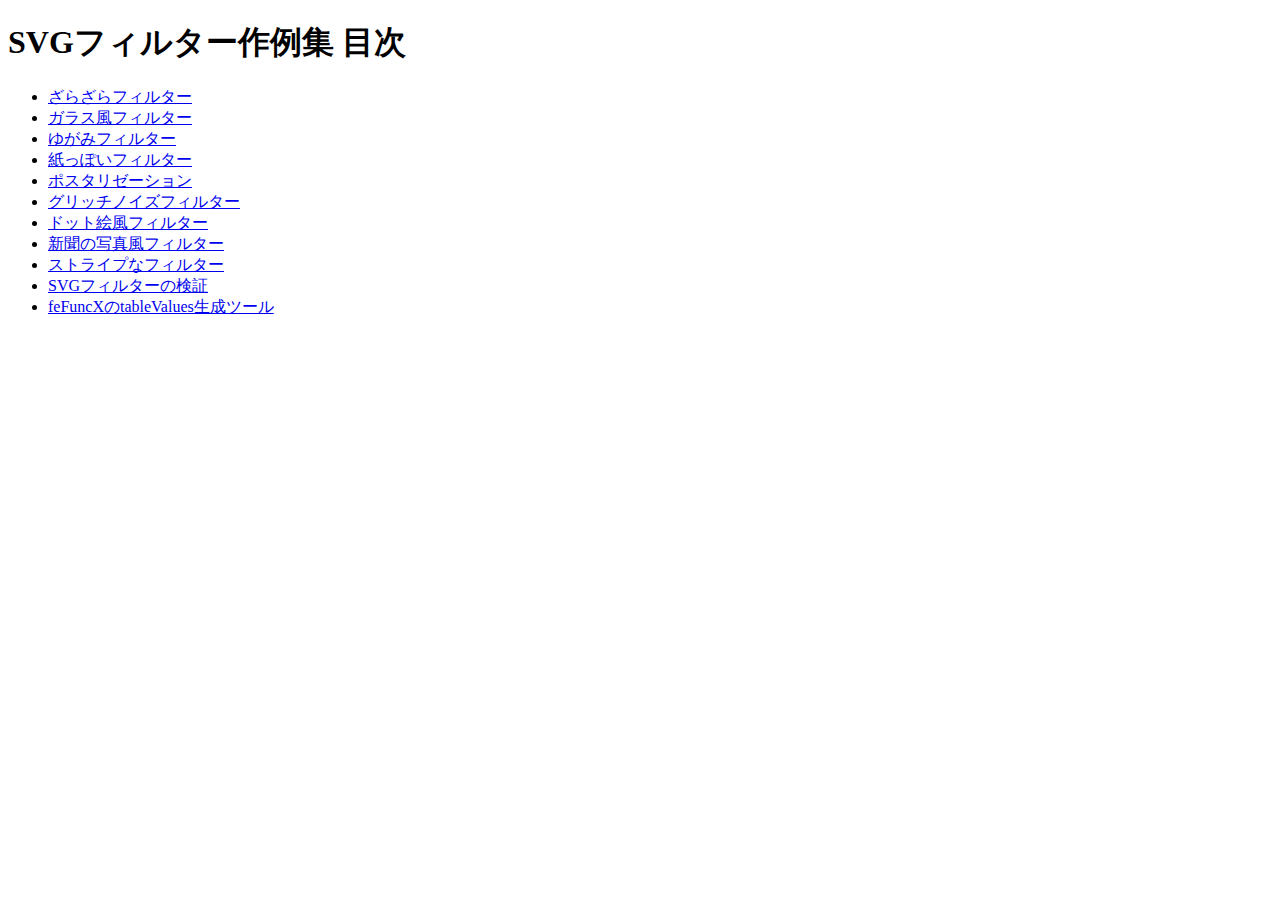
==== index.html @ dcbc83eb "index.htmlの階層を移動" ====
<!DOCTYPE html>
<html lang="ja">
<head>
  <meta charset="UTF-8">
  <meta name="viewport" content="width=device-width, initial-scale=1">
  <title>目次</title>
</head>
<body>
<h1>SVGフィルター作例集 目次</h1>
<ul>
  <li>
    <a href="src/rough-filter.html">ざらざらフィルター</a>
  </li>
  <li>
    <a href="src/glass-filter.html">ガラス風フィルター</a>
  </li>
  <li>
    <a href="src/distortion-filter.html">ゆがみフィルター</a>
  </li>
  <li>
    <a href="src/paper-filter.html">紙っぽいフィルター</a>
  </li>
  <li>
    <a href="src/posterization-filter.html">ポスタリゼーション</a>
  </li>
  <li>
    <a href="src/glitch-filter.html">グリッチノイズフィルター</a>
  </li>
  <li>
    <a href="src/pixel-art-filter.html">ドット絵風フィルター</a>
  </li>
  <li>
    <a href="src/dotgain-filter.html">新聞の写真風フィルター</a>
  </li>
  <li>
    <a href="src/stripe-filter.html">ストライプなフィルター</a>
  </li>
  <li>
    <a href="src/filter-test.html">SVGフィルターの検証</a>
  </li>
  <li>
    <a href="src/color.html">feFuncXのtableValues生成ツール</a>
  </li>
</ul>
</body>
</html>
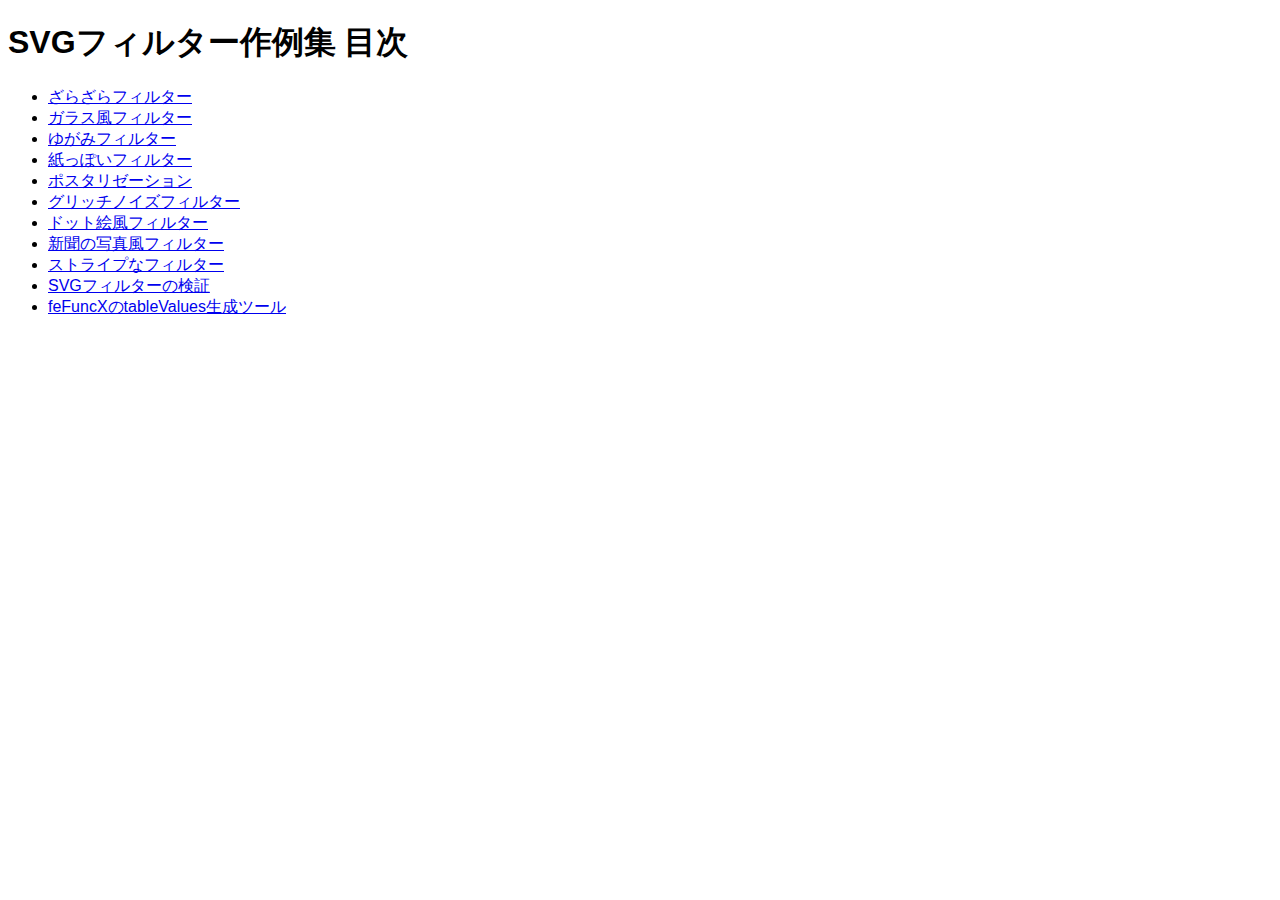
==== commit 858a7160: "目次へ戻るリンクの追加" ====
--- a/index.html
+++ b/index.html
@@ -3,7 +3,12 @@
 <head>
   <meta charset="UTF-8">
   <meta name="viewport" content="width=device-width, initial-scale=1">
-  <title>目次</title>
+  <title>SVGフィルター作例集 目次</title>
+  <style>
+    body {
+      font-family: sans-serif;
+    }
+  </style>
 </head>
 <body>
 <h1>SVGフィルター作例集 目次</h1>
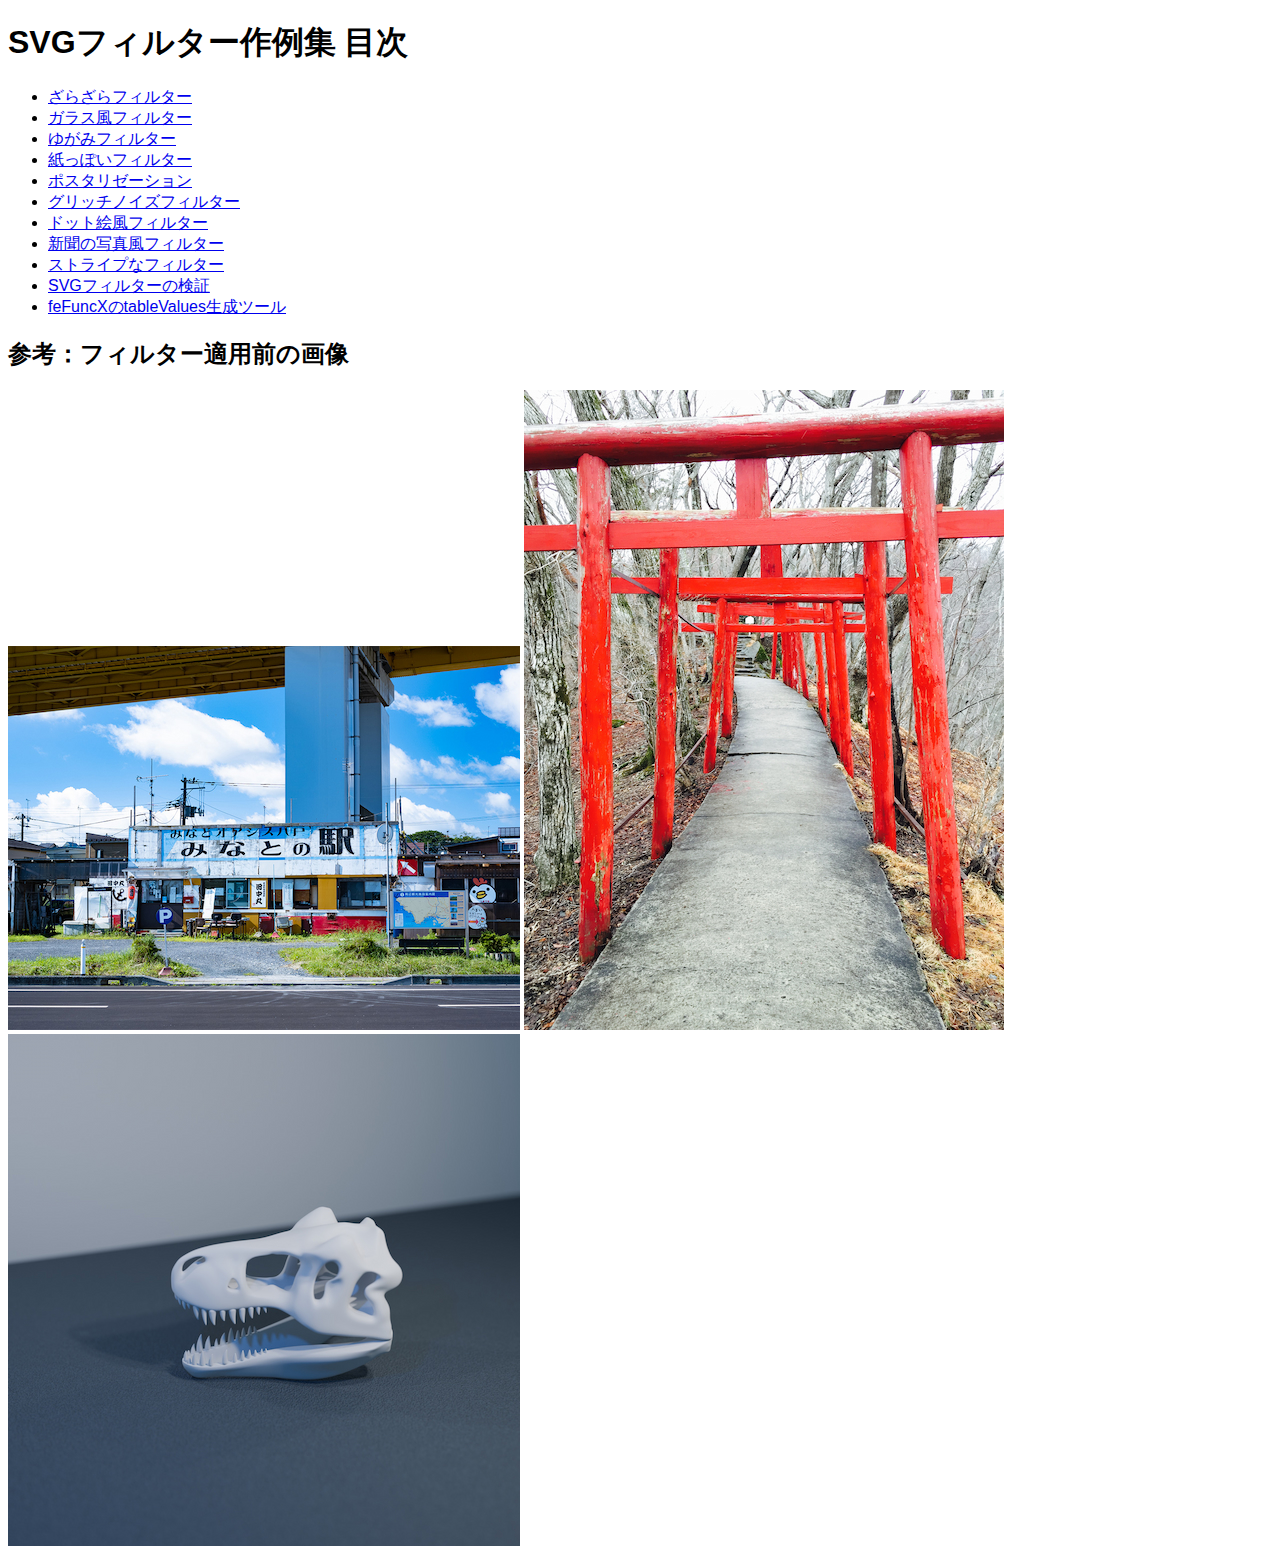
==== commit 5fb231a2: "軽微な修正" ====
--- a/index.html
+++ b/index.html
@@ -47,5 +47,12 @@
     <a href="src/color.html">feFuncXのtableValues生成ツール</a>
   </li>
 </ul>
+
+<section>
+  <h2>参考：フィルター適用前の画像</h2>
+  <img src="src/images/image-1.jpg" width="512" height="384" alt="" class="image">
+  <img src="src/images/image-2.jpg" width="480" height="640" alt="" class="image">
+  <img src="src/images/image-3.jpg" width="512" height="512" alt="" class="image">
+</section>
 </body>
 </html>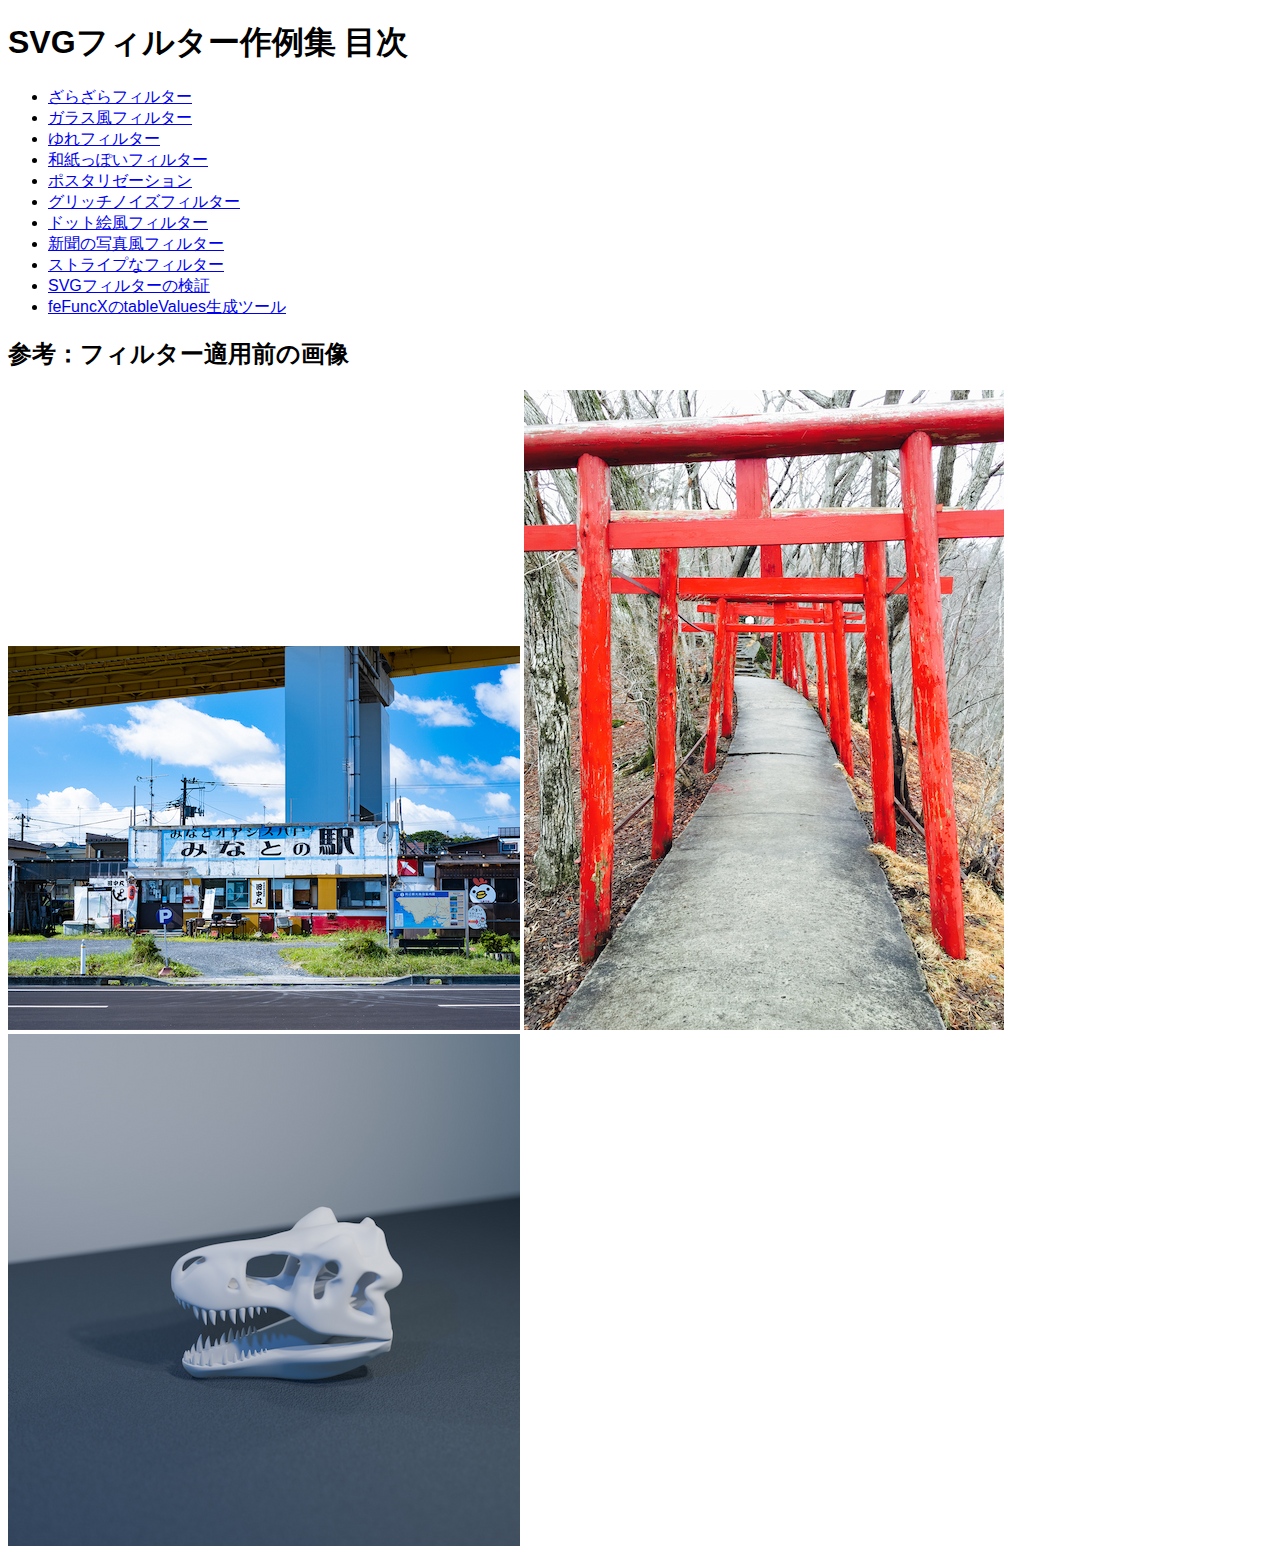
==== commit 558aa095: "リンク名修正・imageタグ修正等" ====
--- a/index.html
+++ b/index.html
@@ -20,10 +20,10 @@
     <a href="src/glass-filter.html">ガラス風フィルター</a>
   </li>
   <li>
-    <a href="src/distortion-filter.html">ゆがみフィルター</a>
+    <a href="src/distortion-filter.html">ゆれフィルター</a>
   </li>
   <li>
-    <a href="src/paper-filter.html">紙っぽいフィルター</a>
+    <a href="src/paper-filter.html">和紙っぽいフィルター</a>
   </li>
   <li>
     <a href="src/posterization-filter.html">ポスタリゼーション</a>
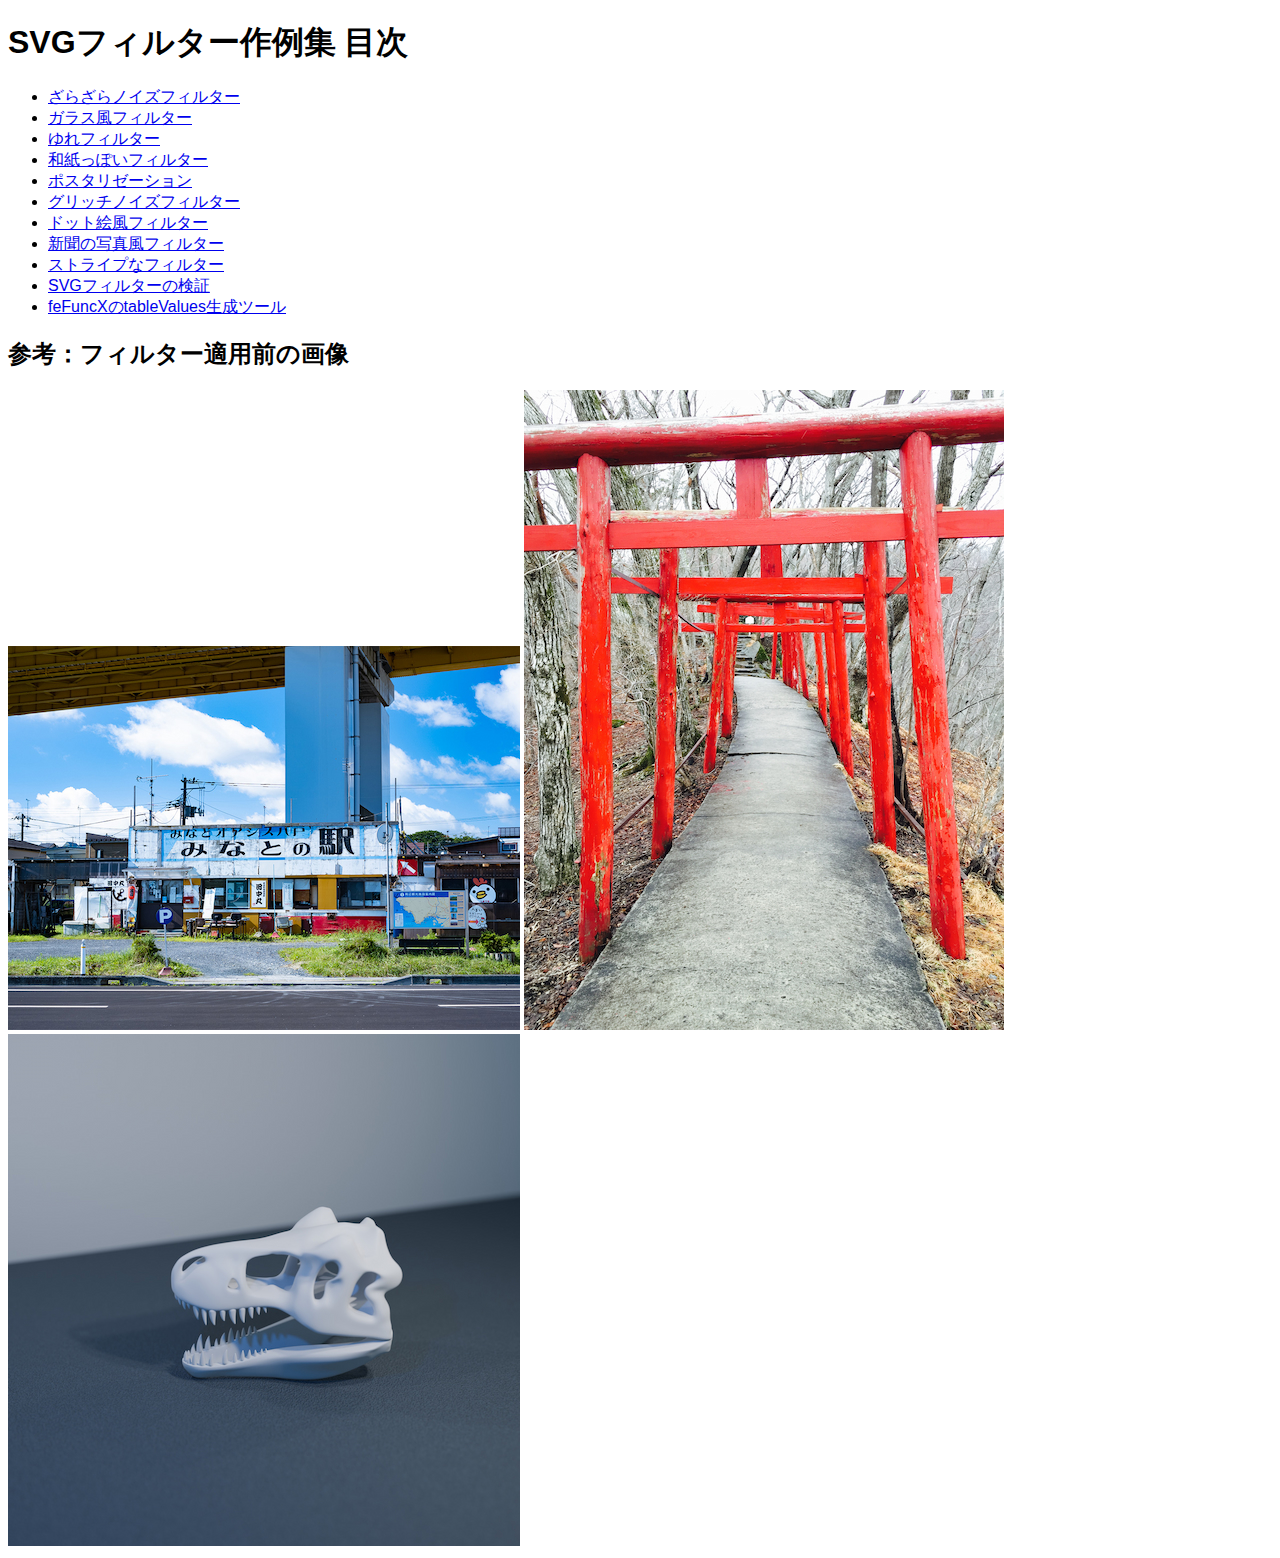
==== commit f3e9ae5a: "フィルター名を記事に合わせるように" ====
--- a/index.html
+++ b/index.html
@@ -14,7 +14,7 @@
 <h1>SVGフィルター作例集 目次</h1>
 <ul>
   <li>
-    <a href="src/rough-filter.html">ざらざらフィルター</a>
+    <a href="src/rough-filter.html">ざらざらノイズフィルター</a>
   </li>
   <li>
     <a href="src/glass-filter.html">ガラス風フィルター</a>
